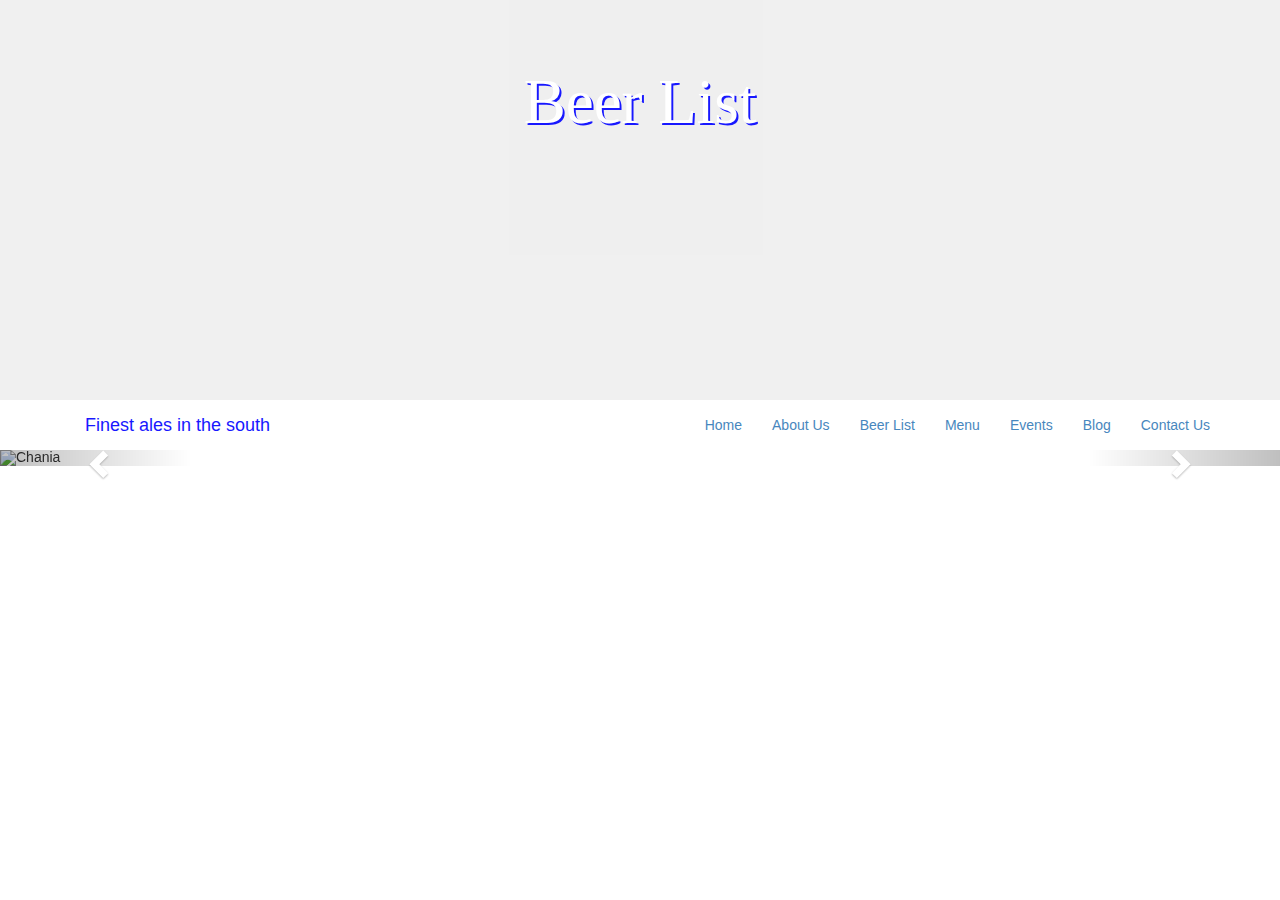
==== beerlist.html @ a2d0a8af "first link" ====
<!DOCTYPE html>

	<head>
		<title>
			The Kings Head
		</title>
		<meta name="viewport" content="width=device-width, initial-scale=1">
		<link rel="stylesheet" href="css/bootstrap.min.css" />
		<link rel="stylesheet" href="css/style.css" />
	</head>
	<link rel="stylesheet" type="text/css" href="style.css">
	<body>
		<div class="jumbotron jumbotronbeer">
			<div class="container">
				<div id="head">
					<h1>Beer List</h1>
				</div>
			</div>

		</div>
		
		<div class="navbar-static-top">
			<div class="container">
				<div class="navbar-brand">
					Finest ales in the south
				</div>
				<button class="navbar-toggle" data-toggle="collapse" data-target=".navHeaderCollapse">
					MENU
				</button>
				<div class="collapse navbar-collapse navHeaderCollapse">
					<ul class="nav navbar-nav navbar-right">
						<li><a href="index.html">Home</a></li>
						<li><a href="#about">About Us</a></li>
						<li><a href="beerlist.html">Beer List</a></li>
						<li><a href="menu.html">Menu</a></li>
						<li><a href="events.html">Events</a></li>
						<li><a href="blog.html">Blog</a></li>							<li><a href="contact.html">Contact Us</a></li>
					</ul>
				</div>
			</div>
		</div>
		
		<div id="myCarousel" class="carousel slide" data-ride="carousel">
		  <!-- Indicators -->
		  <ol class="carousel-indicators">
			<li data-target="#myCarousel" data-slide-to="0" class="active"></li>
			<li data-target="#myCarousel" data-slide-to="1"></li>
			<li data-target="#myCarousel" data-slide-to="2"></li>
			<li data-target="#myCarousel" data-slide-to="3"></li>
		  </ol>

		  <!-- Wrapper for slides -->
		  <div class="carousel-inner" role="listbox">
			<div class="item active">
			  <img src="img_chania.jpg" alt="Chania">
			</div>

			<div class="item">
			  <img src="img_chania2.jpg" alt="Chania">
			</div>

			<div class="item">
			  <img src="img_flower.jpg" alt="Flower">
			</div>

			<div class="item">
			  <img src="img_flower2.jpg" alt="Flower">
			</div>
		  </div>

		  <!-- Left and right controls -->
		  <a class="left carousel-control" href="#myCarousel" role="button" data-slide="prev">
			<span class="glyphicon glyphicon-chevron-left" aria-hidden="true"></span>
			<span class="sr-only">Previous</span>
		  </a>
		  <a class="right carousel-control" href="#myCarousel" role="button" data-slide="next">
			<span class="glyphicon glyphicon-chevron-right" aria-hidden="true"></span>
			<span class="sr-only">Next</span>
		  </a>
		</div>
	</body>
</html>
---- style.css ----
.jumbotronindex{
	background-image: url('wkeg.jpg');
	background-attachment:fixed;
	background-size: cover;
	background-repeat: no-repeat;
	min-height: 400px;
	max-height: 400px;
	margin-bottom: 0px;
	text-align: center;
	opacity: 0.9;
	
}
.navbar-static-top{
	color: blue;
	border: white;
		opacity: 0.9;
}

.contaier{
	opacity: 1;
}
	

#head{
	font-family:Great Vibes;
	color: white;
	opacity: 1;
	text-shadow: 2px 2px blue;
	color: white;
}

.jumbotronbeer{
	background-image: url('taps2.0.jpg');
	background-attachment:fixed;
	background-size: cover;
	background-repeat: no-repeat;
	min-height: 400px;
	max-height: 400px;
	margin-bottom: 0px;
	text-align: center;
	opacity: 0.9;
}

.alt1{
	background: white;
	min-height: 400px;
	color: grey;
}

.padding{
	padding-top: 20px;
	padding-bottom: 20px;
}

.alt2{
	padding-top: 10px;
	background: black;
	min-height: 55px;
	color: white;
	text-align: center;
	
}

.holder1{
	border-radius: 10px;
    background: white;
    padding: 5px;
	box-shadow: 5px 5px 5px #516081;
	color: grey;
	border-style: outset;

}
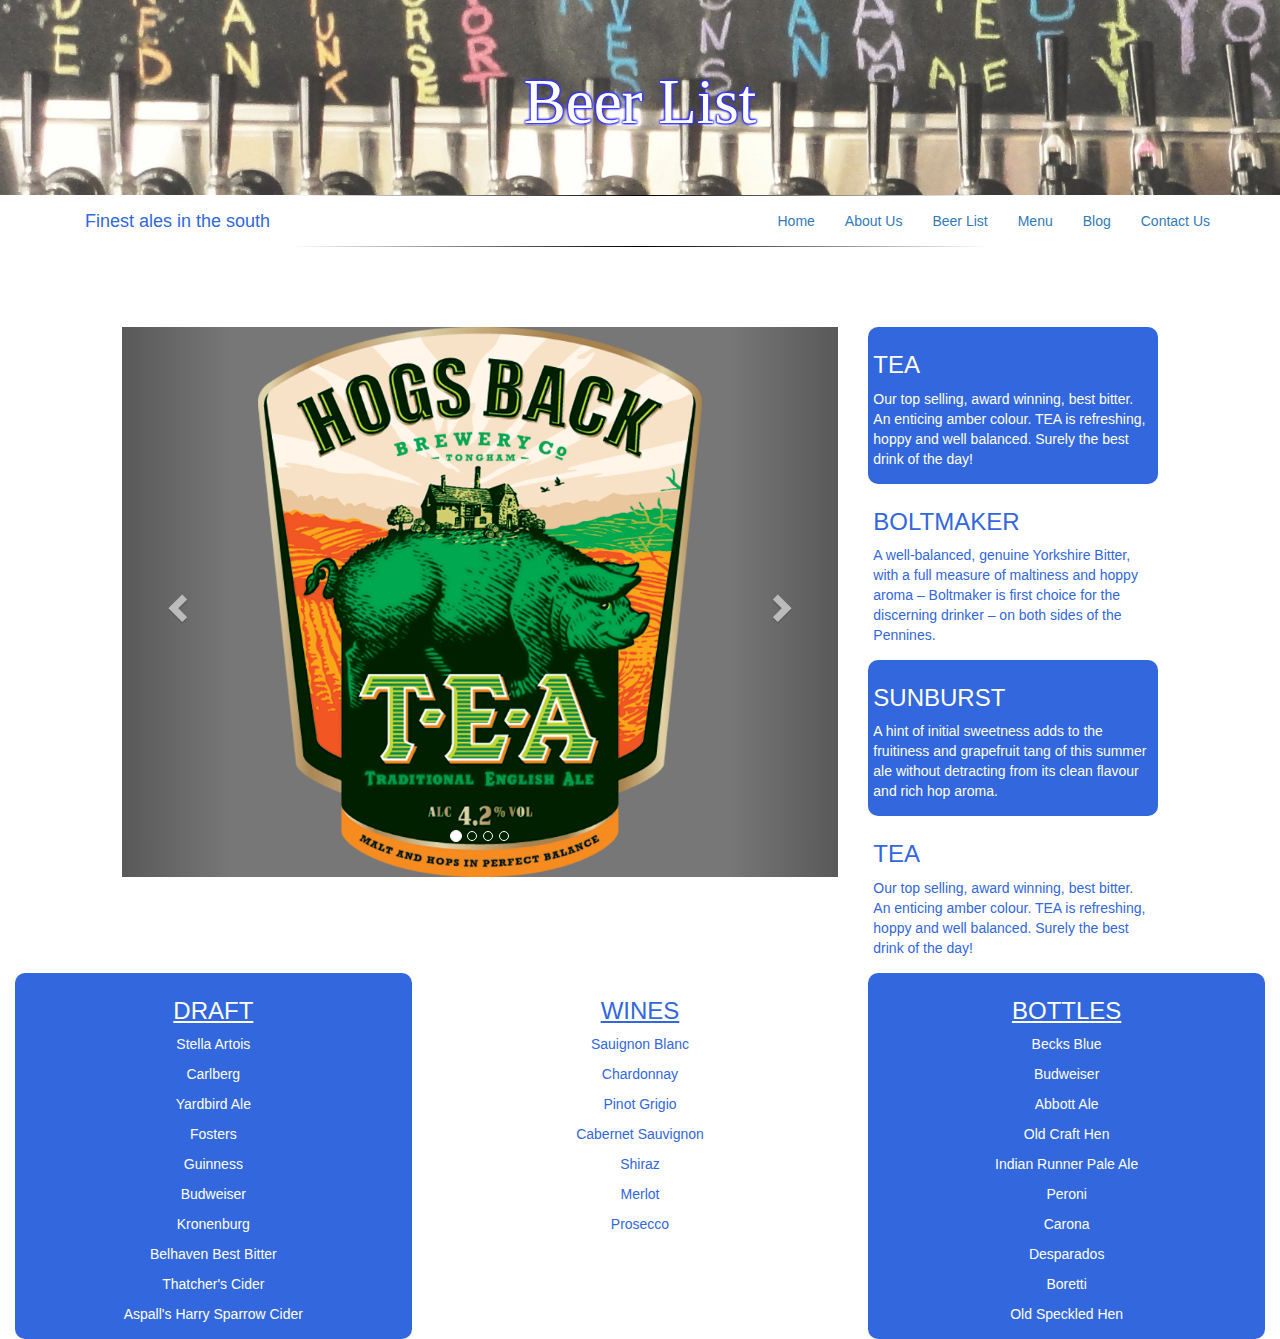
==== commit a2643d31: "third" ====
--- a/beerlist.html
+++ b/beerlist.html
@@ -7,6 +7,11 @@
 		<meta name="viewport" content="width=device-width, initial-scale=1">
 		<link rel="stylesheet" href="css/bootstrap.min.css" />
 		<link rel="stylesheet" href="css/style.css" />
+		<meta charset="utf-8">
+		<meta name="viewport" content="width=device-width, initial-scale=1">
+		<link rel="stylesheet" href="https://maxcdn.bootstrapcdn.com/bootstrap/3.3.7/css/bootstrap.min.css">
+		<script src="https://ajax.googleapis.com/ajax/libs/jquery/3.1.1/jquery.min.js"></script>
+		<script src="https://maxcdn.bootstrapcdn.com/bootstrap/3.3.7/js/bootstrap.min.js"></script>
 	</head>
 	<link rel="stylesheet" type="text/css" href="style.css">
 	<body>
@@ -18,7 +23,9 @@
 			</div>
 
 		</div>
-		
+		<div>
+			<span class="sexy_line"></span>
+		</div>
 		<div class="navbar-static-top">
 			<div class="container">
 				<div class="navbar-brand">
@@ -33,50 +40,155 @@
 						<li><a href="#about">About Us</a></li>
 						<li><a href="beerlist.html">Beer List</a></li>
 						<li><a href="menu.html">Menu</a></li>
-						<li><a href="events.html">Events</a></li>
-						<li><a href="blog.html">Blog</a></li>							<li><a href="contact.html">Contact Us</a></li>
+						<li><a href="blog.html">Blog</a></li>
+						<li><a href="contact.html">Contact Us</a></li>
 					</ul>
 				</div>
 			</div>
 		</div>
+		<div>
+			<span class="sexy_line"></span>
+		</div>
+		<br></br>
+		<br></br>
+		<div id="container2">
+			<div class="col-md-7 col-md-offset-1">
+				<div id="myCarousel" class="carousel slide" data-ride="carousel">
+					<!-- Indicators -->
+					<ol class="carousel-indicators">
+					  <li data-target="#myCarousel" data-slide-to="0" class="active"></li>
+					  <li data-target="#myCarousel" data-slide-to="1"></li>
+					  <li data-target="#myCarousel" data-slide-to="2"></li>
+					  <li data-target="#myCarousel" data-slide-to="3"></li>
+					</ol>
+
+					<!-- Wrapper for slides -->
+					<div class="carousel-inner" role="listbox">
+					  <div class="item active">
+						<img src="teahog.png" alt="TEA">
+					  </div>
+
+					  <div class="item">
+						<img src="boltmaker.jpg" alt="TTB">
+					  </div>
+					
+					  <div class="item">
+						<img src="sunburst.png" alt="DSS">
+					  </div>
+
+					  <div class="item">
+						<img src="ghostship.jpg" alt="GS">
+					  </div>
+					</div>
+
+					<!-- Left and right controls -->
+					<a class="left carousel-control" href="#myCarousel" role="button" data-slide="prev">
+					  <span class="glyphicon glyphicon-chevron-left" aria-hidden="true"></span>
+					  <span class="sr-only">Previous</span>
+					</a>
+					<a class="right carousel-control" href="#myCarousel" role="button" data-slide="next">
+					  <span class="glyphicon glyphicon-chevron-right" aria-hidden="true"></span>
+					  <span class="sr-only">Next</span>
+					</a>
+				</div>
+			</div>
+			<div id="beerlist">
+				<div class="col-md-3">
+					<div class="pole1">
+						<h3>
+							TEA
+						</h3>
+						<p>
+							Our top selling, award winning, best bitter. An enticing amber colour. TEA is refreshing, hoppy and well balanced. Surely the best drink of the day!
+						</p>
+					</div>
+					<div class="pole2">
+						<h3>
+							BOLTMAKER
+						</h3>
+						<p>
+							A well-balanced, genuine Yorkshire Bitter, with a full measure of maltiness and hoppy aroma – Boltmaker is first choice for the discerning drinker – on both sides of the Pennines.
+						</p>
+					</div>
+					<div class="pole1">
+						<h3>
+							SUNBURST
+						</h3>
+						<p>
+							A hint of initial sweetness adds to the fruitiness and grapefruit tang of this summer ale without detracting from its clean flavour and rich hop aroma.
+						</p>
+					</div>
+					<div class="pole2">
+						<h3>
+							TEA
+						</h3>
+						<p>
+							Our top selling, award winning, best bitter. An enticing amber colour. TEA is refreshing, hoppy and well balanced. Surely the best drink of the day!
+						</p>
+					</div>
+				</div>
+			</div>
+		</div>
 		
-		<div id="myCarousel" class="carousel slide" data-ride="carousel">
-		  <!-- Indicators -->
-		  <ol class="carousel-indicators">
-			<li data-target="#myCarousel" data-slide-to="0" class="active"></li>
-			<li data-target="#myCarousel" data-slide-to="1"></li>
-			<li data-target="#myCarousel" data-slide-to="2"></li>
-			<li data-target="#myCarousel" data-slide-to="3"></li>
-		  </ol>
-
-		  <!-- Wrapper for slides -->
-		  <div class="carousel-inner" role="listbox">
-			<div class="item active">
-			  <img src="img_chania.jpg" alt="Chania">
+		<div class="container3">
+			<div class="col-md-4">
+				<div class="pole1">
+					<h3>
+						<u>DRAFT</u>
+					</h3>
+					<P>Stella Artois</P>
+					<P>Carlberg</P>
+					<P>Yardbird Ale</P>
+					<p>Fosters</p>
+					<p>Guinness</p>
+					<p>Budweiser</p>
+					<p>Kronenburg</p>
+					<p>Belhaven Best Bitter</p>
+					<p>Thatcher's Cider</p>
+					<p>Aspall's Harry Sparrow Cider</p>
+				</div>
 			</div>
-
-			<div class="item">
-			  <img src="img_chania2.jpg" alt="Chania">
-			</div>
-
-			<div class="item">
-			  <img src="img_flower.jpg" alt="Flower">
-			</div>
-
-			<div class="item">
-			  <img src="img_flower2.jpg" alt="Flower">
-			</div>
-		  </div>
-
-		  <!-- Left and right controls -->
-		  <a class="left carousel-control" href="#myCarousel" role="button" data-slide="prev">
-			<span class="glyphicon glyphicon-chevron-left" aria-hidden="true"></span>
-			<span class="sr-only">Previous</span>
-		  </a>
-		  <a class="right carousel-control" href="#myCarousel" role="button" data-slide="next">
-			<span class="glyphicon glyphicon-chevron-right" aria-hidden="true"></span>
-			<span class="sr-only">Next</span>
-		  </a>
+			<div class="col-md-4">
+				<div class="pole2">
+					<h3>
+						<u>WINES</u>
+					</h3>
+					<p>Sauignon Blanc</p>
+					<p>Chardonnay</p>
+					<p>Pinot Grigio</p>
+					<p>Cabernet Sauvignon</p>
+					<p>Shiraz</p>
+					<p>Merlot</p>
+					<p>Prosecco</p>
+				</div>
+			</div>	
+			<div class="col-md-4">
+				<div class="pole1">
+					<h3>
+						<u>BOTTLES</u>
+					</h3>
+						<p>Becks Blue</p>
+						<p>Budweiser</p>
+						<p>Abbott Ale</p>
+						<p>Old Craft Hen</p>
+						<p>Indian Runner Pale Ale</p>
+						<p>Peroni</p>
+						<p>Carona</p>
+						<p>Desparados</p>
+						<p>Boretti</p>
+						<p>Old Speckled Hen</p>
+				</div>
+			</div>	
 		</div>
-	</body>
+	<script type="text/javascript" src="../js/jssor.slider.mini.js"></script>
+	<script>
+		jQuery(document).ready(function ($) {
+		var options = {
+			..
+		};
+					
+		var jssor_slider1 = new $JssorSlider$("slider1_container", options);
+		...
+		});
+	</script>
 </html>--- a/style.css
+++ b/style.css
@@ -3,17 +3,15 @@
 	background-attachment:fixed;
 	background-size: cover;
 	background-repeat: no-repeat;
-	min-height: 400px;
-	max-height: 400px;
 	margin-bottom: 0px;
 	text-align: center;
 	opacity: 0.9;
 	
 }
 .navbar-static-top{
-	color: blue;
+	color: #3267DD;
 	border: white;
-		opacity: 0.9;
+	opacity: 1;
 }
 
 .contaier{
@@ -22,23 +20,31 @@
 	
 
 #head{
-	font-family:Great Vibes;
+	font-family: Great Vibes;
 	color: white;
 	opacity: 1;
-	text-shadow: 2px 2px blue;
+	text-shadow: 1px  1px 2px blue, 1px -1px 2px blue, -1px  1px 2px blue, -1px -1px 2px blue;
 	color: white;
 }
 
 .jumbotronbeer{
-	background-image: url('taps2.0.jpg');
+	background-image: url('alltaps.jpg');
 	background-attachment:fixed;
 	background-size: cover;
 	background-repeat: no-repeat;
-	min-height: 400px;
-	max-height: 400px;
+	margin-bottom: 0px;
+	text-align: center;
+	opacity: 0.8;
+}
+.jumbotronmenu{
+	background-image: url('foodback.jpg');
+	background-attachment:fixed;
+	background-size: cover;
+	background-repeat: no-repeat;
 	margin-bottom: 0px;
 	text-align: center;
 	opacity: 0.9;
+	
 }
 
 .alt1{
@@ -58,7 +64,9 @@
 	min-height: 55px;
 	color: white;
 	text-align: center;
-	
+	position: fixed;
+	bottom: 0;
+	width: 100%;
 }
 
 .holder1{
@@ -70,3 +78,95 @@
 	border-style: outset;
 
 }
+
+
+.sexy_line{ 
+    display: block;
+    border: none;
+    color: white;
+    height: 1px;
+    background: black;
+    background: -webkit-gradient(radial, 50% 50%, 0, 50% 50%, 350, from(#000), to(#fff));
+}
+.pole1{
+	background-color: #3267DD;
+	color: white;
+	border-radius: 10px;
+	padding: 5px;
+}
+.pole2{
+	background-color: white;
+	color: #3267DD;
+	border-radius: 10px;
+	padding: 5px;
+}
+.container3{
+	text-align: center;
+}
+.carousel {
+  max-height: 100%;
+  max-height: 550px;
+  margin-bottom: 60px;
+  height:auto;
+}
+/* Since positioning the image, we need to help out the caption */
+.carousel-caption {
+  z-index: 10;
+    background: rgba(0, 0, 0, 0.45);
+}
+
+/* Declare heights because of positioning of img element */
+.carousel .item {
+  max-height: 100%;
+  max-height: 550px;
+  background-color: #777;
+}
+.carousel-inner > .item > img {
+ /*  position: absolute;*/
+  top: 0;
+  left: 0;
+  min-width: 40%;
+  max-width: 100%;
+  max-height: 550px;
+  width: auto;
+  margin-right:auto;
+  margin-left:auto;
+  height:auto;
+
+}
+.holder3{
+	border-radius: 10px;
+    background: white;
+    padding: 5px;
+	color: grey;
+	text-align: center;
+}
+.row3{
+	background-image: brickwall.png;
+    background-repeat: repeat-y;
+}
+
+.jumbotroncontact{
+	background-image: url('contactus3.jpg');
+	background-attachment:fixed;
+	background-size: cover;
+	background-repeat: no-repeat;
+	margin-bottom: 0px;
+	text-align: center;
+	opacity: 0.9;
+	
+}
+.jumbotronblog{
+	background-image: url('U2.jpg');
+	background-attachment:fixed;
+	background-size: cover;
+	background-repeat: no-repeat;
+	margin-bottom: 0px;
+	text-align: center;
+	opacity: 0.9;
+	
+}
+#map{
+height: 600px;
+width: 600px;
+}